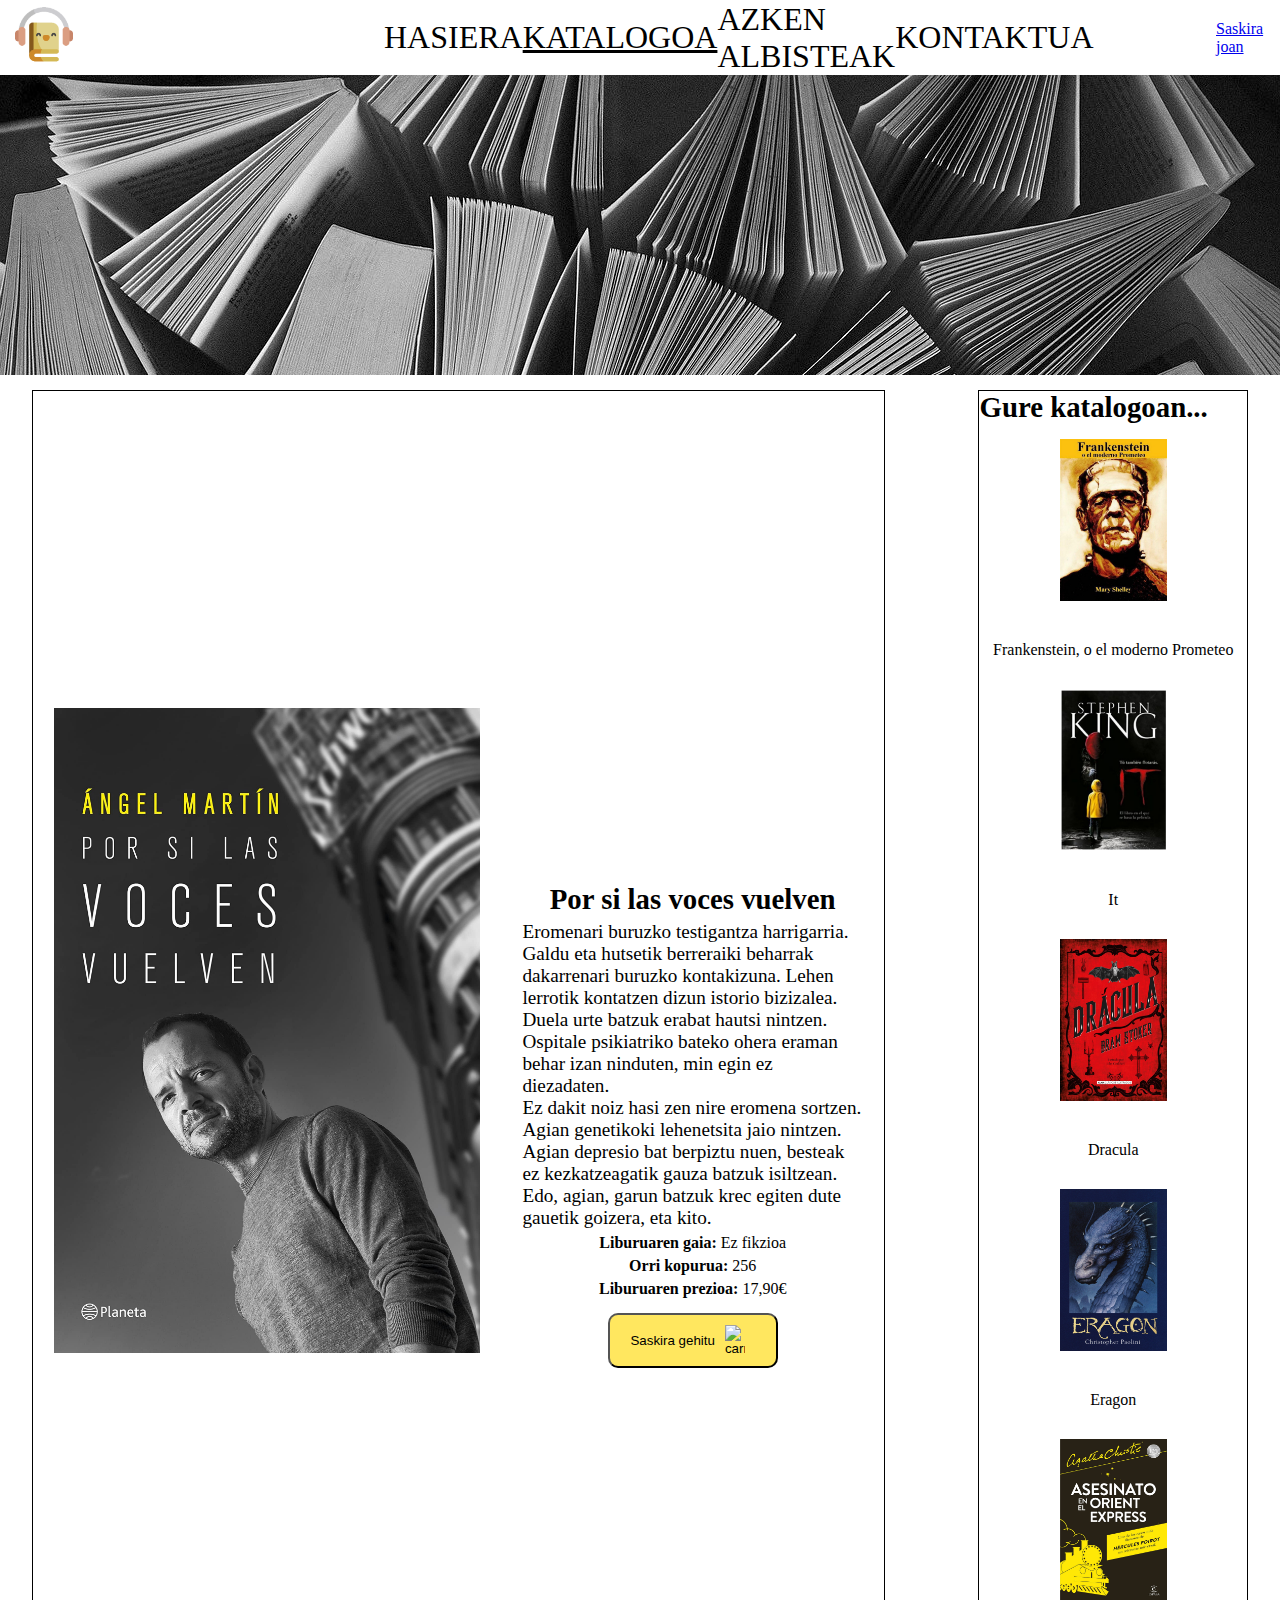
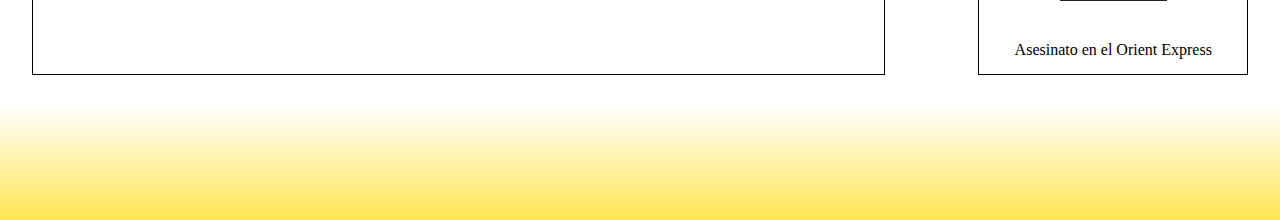
==== produktuBat.html @ b58dee7d "Web orrialdea gehitu" ====
<!DOCTYPE html>
<html lang="es">
<head>
    <meta charset="UTF-8">
    <meta http-equiv="X-UA-Compatible" content="IE=edge">
    <meta name="viewport" content="width=device-width, initial-scale=1.0">
    <link rel="stylesheet" href="assets/css/style.css">
    <link rel="stylesheet" href="assets/css/styleProduktuBat.css">
    <title>IRAKURTZEN LIBURU DENDA || Katalogoa</title>
</head>
<body>
    <header>
        <div class="logoa">
            <a href="index.html"><img src="assets/img/logo.png" alt=""></a>
        </div>
        <nav>
            <div class="normala">
                <ul>
                    <li><a href="index.html">HASIERA</a></li>
                    <li><a href="katalogoa.html" class="bold">KATALOGOA</a></li>
                    <li><a href="azkenAlbisteak.html">AZKEN ALBISTEAK</a></li>
                    <li><a href="kontaktua.html">KONTAKTUA</a></li>
                </ul>
            </div>
            <div class="navHamburguesa">
                <img src="assets/img/hamburguesa.png" alt="">
            </div>
        </nav>
        <div class="saskia">
            <a href="saskia.html">Saskira joan</a>
        </div>
    </header>
    <div class="portada"></div>
    <main>
        <div class="flex-layout-produktuBat">
            <div class="produktua">
                <div class="produktuArgazkia">
                    <img src="assets/img/liburua1.jpg" alt="liburua1">
                </div>
                <div class="produktuaInformazioa">
                    <h3>Por si las voces vuelven</h3>
                    <p class="laburpena">Eromenari buruzko testigantza harrigarria. Galdu eta hutsetik berreraiki beharrak dakarrenari buruzko kontakizuna. Lehen lerrotik kontatzen dizun istorio bizizalea. <br> Duela urte batzuk erabat hautsi nintzen. Ospitale psikiatriko bateko ohera eraman behar izan ninduten, min egin ez diezadaten. <br> Ez dakit noiz hasi zen nire eromena sortzen. Agian genetikoki lehenetsita jaio nintzen. Agian depresio bat berpiztu nuen, besteak ez kezkatzeagatik gauza batzuk isiltzean. <br>Edo, agian, garun batzuk krec egiten dute gauetik goizera, eta kito.</p>
                    <p><span class="negrita">Liburuaren gaia:</span> Ez fikzioa</p>
                    <p><span class="negrita">Orri kopurua:</span> 256</p>
                    <p><span class="negrita">Liburuaren prezioa:</span> 17,90€</p>
                    <button>Saskira gehitu <img src="assets/img/ejemplo.png" alt="carrito"></button>
                </div>
            </div>
            <div class="katalogoTxikia">
                <h3>Gure katalogoan...</h3>
                <div class="miniKatalogo">
                    <img src="assets/img/liburua2.jpg" alt="liburua2">
                    <p>Frankenstein, o el moderno Prometeo</p>
                </div>
                <div class="miniKatalogo">
                    <img src="assets/img/liburua3.png" alt="liburua3">
                    <p>It</p>
                </div>
                <div class="miniKatalogo">
                    <img src="assets/img/liburua4.jpeg" alt="liburua4">
                    <p>Dracula</p>
                </div>
                <div class="miniKatalogo">
                    <img src="assets/img/liburua6.jpg" alt="liburua6">
                    <p>Eragon</p>
                </div>
                <div class="miniKatalogo">
                    <img src="assets/img/liburua7.jpg" alt="liburua7">
                    <p>Asesinato en el Orient Express</p>
                </div>
            </div>
        </div>
    </main>
    <footer></footer>
</body>
</html>
---- assets/css/style.css ----
* {
    margin: 0;
    padding: 0;
}

body {
    /* width: 95%; */
    margin: 0 auto;
}

header {
    width: 100%;
    height: 75px;
    display: flex;
    flex-direction: row;
    justify-content: space-between;
    align-items: center;
}

.logoa {
    width: 10%;
}

.logoa img{
    width: 45%;
    margin: 15px;
}

nav {
    width: 50%;
}

    div.normala {
        width: 100%;
        height: 50px;
    }

        div.normala ul {
            width: 90%;
            height: 50px;
            margin: 0 auto;
            display: flex;
            flex-direction: row;
            justify-content: space-between;
            align-items: center;
        }

            div.normala ul li {
                list-style: none;
            }

                div.normala ul li a {
                    text-decoration: none;
                    font-size: 2em;
                    color: black;
                    font-family: 'Amatic SC', cursive;
                }

                div.normala ul li a.bold {
                    text-decoration: underline;
                }

                div.normala ul li a:hover {
                    color: gold;
                }

    div.navHamburguesa {
        display: none;
    }

.portada {
    width: 100%;
    height: 300px;
    background-image: url(../img/hasierakoArgazkia.jpg);
    background-size: cover;
    display: flex;
    flex-direction: column;
    justify-content: end;
    align-items: center;
}

    h1 {
        width: 70%;
        margin: 15px auto;
        text-align: center;
        font-family: 'Amatic SC', cursive;
        color: black;
        font-size: 3em;
    }

.saskia {
    width: 5%;
}

    .saskia img {
        width: 60%;
    }

footer {
    width: 100%;
    height: 115px;
    background: linear-gradient(to bottom, rgba(0, 0, 0,0), rgb(255, 229, 83));
    margin-top: 30px;
    display: flex;
    flex-direction: row;
    justify-content: space-between;
}

footer div {
    width: 20%;
    padding-left: 15px;
}

footer div p {
    width: 50%;
    margin: 0 auto;
}

.footerErdikoa {
    width: 20%;
    height: 100%;
    display: flex;
    flex-direction: column;
    justify-content: space-between;
    align-items: center;
}

.logosRedes {
    width: 60%;
    display: flex;
    flex-direction: row;
    justify-content: space-between;
}

.logoColor {
    width: 60px;
    height: 60px;
    display: block;
}

.logoColor > img:nth-child(2) {
    display: none;
}

.logoColor:hover > img:nth-child(1){
    display: none;
}

.logoColor:hover > img:nth-child(2) {
    display: block;
}

.footerNav a {
    display: block;
    color: black;
    text-decoration: none;
    margin: 5px;
}

.footerNav a:hover {
    font-weight: bold;
}

.footerGora a {
    width: 90%;
    display: flex;
    flex-direction: column;
    align-items: flex-end;
}

.footerGora a img.giro {
    width: 30%;
    transition: transform .5s;
}

.footerGora a img.giro:hover {
    transform: rotate(180deg);
    transition-timing-function: linear;
}

@media only screen and (max-width: 767px) {
    header {
        display: flex;
        flex-direction: row;
        justify-content: space-between;
        align-items: center;
    }

    .logoa img{
        width: 70%;
    }

    .saskia {
        margin-right: 15px;
    }

        .saskia img {
            width: 100%;
        }

        .normala {
            display: none;
        }

        div.navHamburguesa {
            width: 20%;
            margin: 0 auto;
            display: flex;
            flex-direction: column;
            align-items: center;
        } 
    
        .navHamburguesa img {
            width: 50%;
        }

    .logosRedes {
        margin-left: 5px;
        justify-content: center;
        align-items: center;
        padding-left: 0;
    }

    .logosRedes img {
        width: 100%;
    }

    .logosRedes img a img {
        margin-left: 5px;
    }

    .footerGora a {
        align-items: center;
    }

    .footerGora a img {
        width: 100%;
    }
}
---- assets/css/styleProduktuBat.css ----
.flex-layout-produktuBat {
    width: 95%;
    height: auto;
    margin: 15px auto;
    display: flex;
    flex-direction: row;
    justify-content: space-between;
}

    .produktua {
        width: 70%;
        border: 1px solid black;
        display: flex;
        flex-direction: row;
        justify-content: space-around;
        align-items: center;
    }

        .produktuArgazkia {
            width: 50%;
        }

        .produktuArgazkia img {
            width: 100%;
        }

        .produktuaInformazioa {
            width: 40%;
            height: 300px;
            display: flex;
            flex-direction: column;
            justify-content: space-around;
            align-items: center;
        }

            h3 {
                font-size: 1.8em;
            }

            .produktuaInformazioa p {
                margin-top: 5px;
            }

            .laburpena {
                font-size: 1.2em;
            }

            .negrita {
                font-weight: bold;
            }

            .produktuaInformazioa button {
                width: 50%;
                height: 60px; 
                margin: 15px auto;
                background-color: rgb(255, 231, 95);
                border-radius: 10px;
                display: flex;
                flex-direction: row;
                justify-content: center;
                align-items: center;
            }

                .produktuaInformazioa button img {
                    width: 20px;
                    margin: 10px;
                }

            .produktuaInformazioa button:hover {
                background-color: gold;
            }

    .katalogoTxikia {
        width: 22%;
        height: auto;
        border: 1px solid black;
        display: flex;
        flex-direction: column;
        justify-content: space-between;
        align-items: stretch;
    }

        .miniKatalogo {
            width: 100%;
            height: 220px;
            margin-top: 15px;
            margin-bottom: 15px;
            display: flex;
            flex-direction: column;
            justify-content: space-between;
            align-items: center;
        }

        .katalogoTxikia .miniKatalogo img {
            width: 40%;
        }
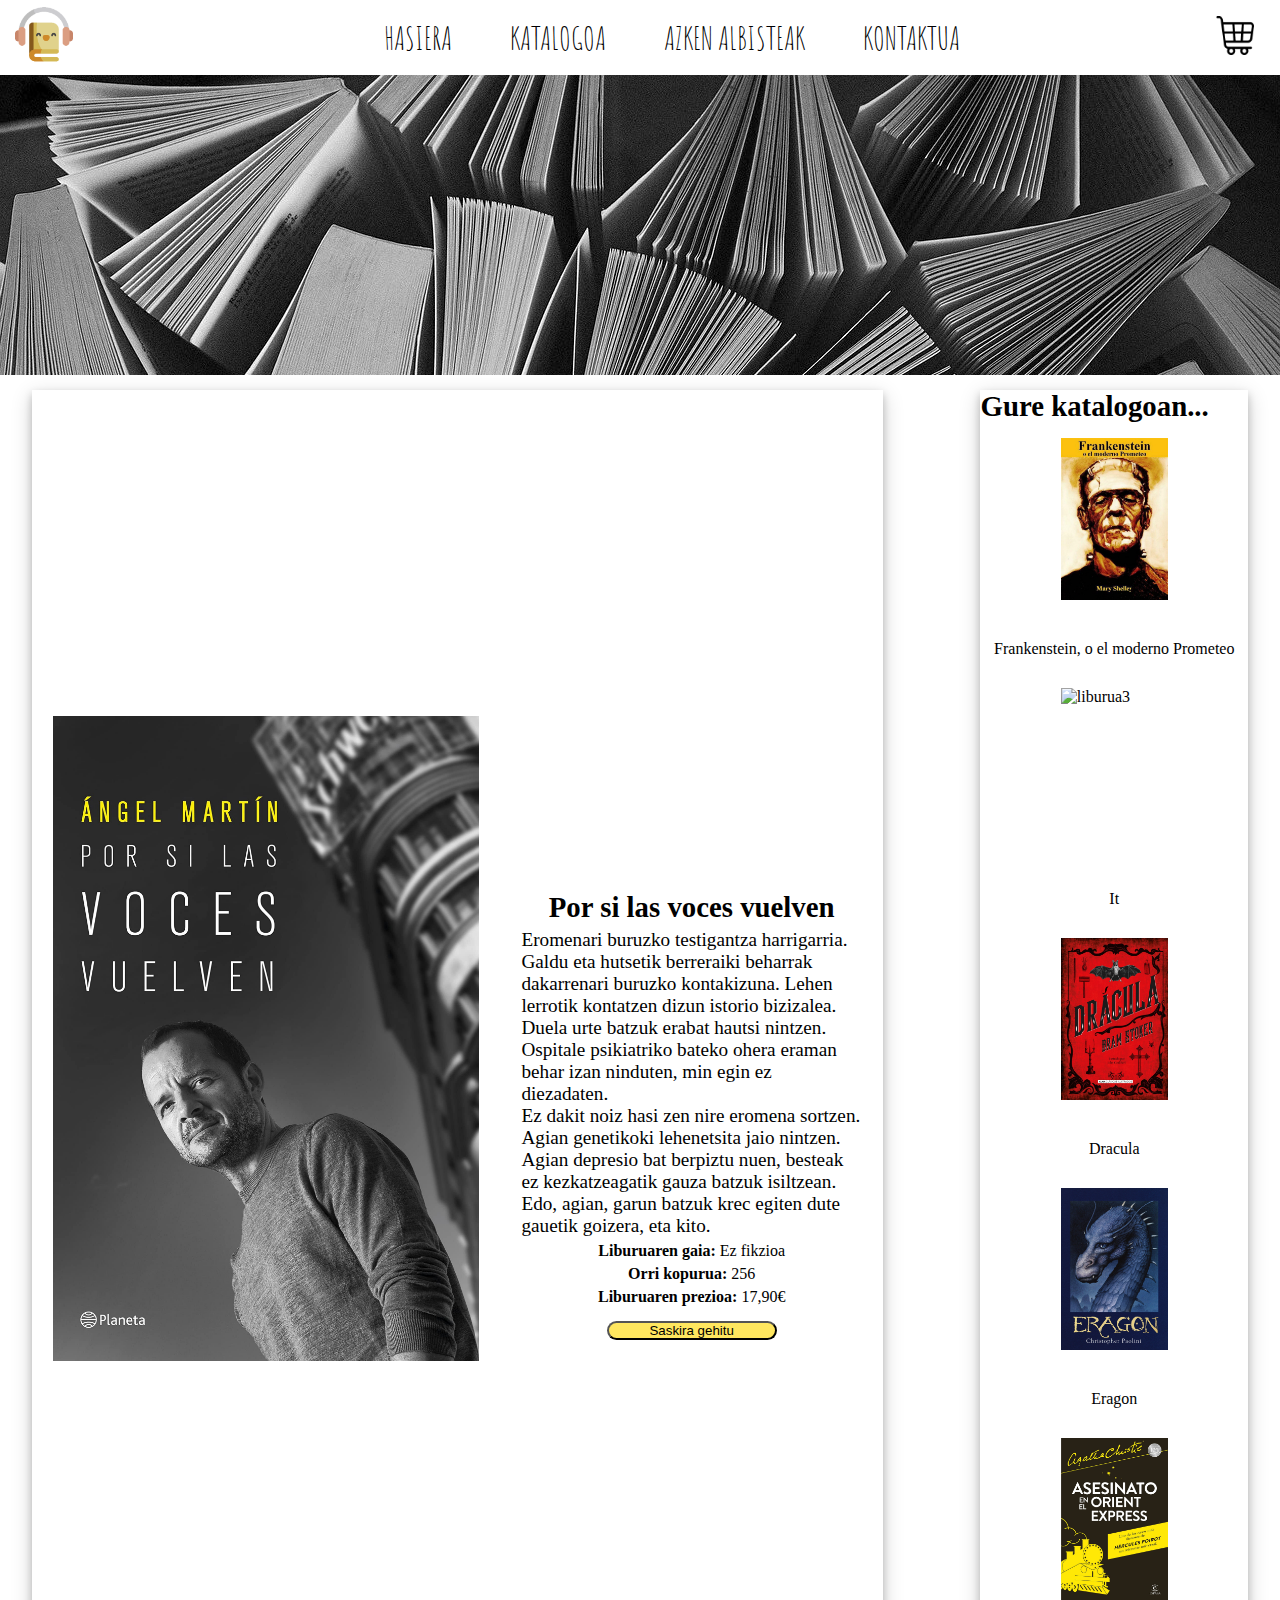
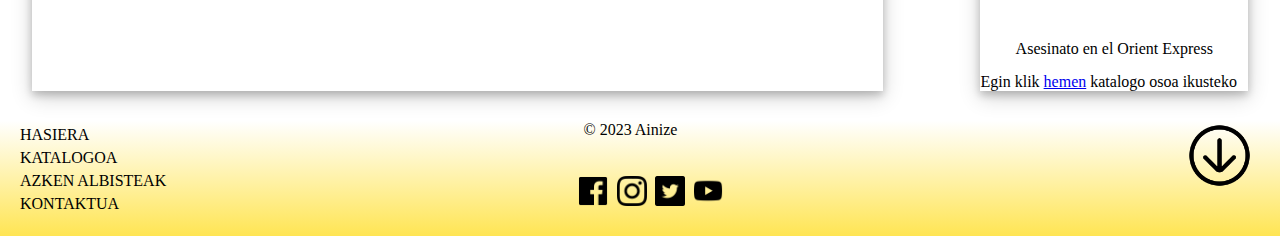
==== commit 2acbf591: "produktuBat: gehitu footer" ====
--- a/produktuBat.html
+++ b/produktuBat.html
@@ -4,9 +4,13 @@
     <meta charset="UTF-8">
     <meta http-equiv="X-UA-Compatible" content="IE=edge">
     <meta name="viewport" content="width=device-width, initial-scale=1.0">
+    <link rel="preconnect" href="https://fonts.googleapis.com">
+    <link rel="preconnect" href="https://fonts.gstatic.com" crossorigin>
+    <link href="https://fonts.googleapis.com/css2?family=Amatic+SC:wght@700&family=Josefin+Sans:wght@100&family=Pacifico&family=Roboto:wght@300&display=swapS" rel="stylesheet">
     <link rel="stylesheet" href="assets/css/style.css">
     <link rel="stylesheet" href="assets/css/styleProduktuBat.css">
-    <title>IRAKURTZEN LIBURU DENDA || Katalogoa</title>
+    <link rel="shortcut icon" href="assets/img/logo.png" type="image/x-icon">
+    <title>IRAKURTZEN LIBURU DENDA || Por si las voces vuelven - Angel Martín</title>
 </head>
 <body>
     <header>
@@ -17,7 +21,7 @@
             <div class="normala">
                 <ul>
                     <li><a href="index.html">HASIERA</a></li>
-                    <li><a href="katalogoa.html" class="bold">KATALOGOA</a></li>
+                    <li><a href="katalogoa.html">KATALOGOA</a></li>
                     <li><a href="azkenAlbisteak.html">AZKEN ALBISTEAK</a></li>
                     <li><a href="kontaktua.html">KONTAKTUA</a></li>
                 </ul>
@@ -27,7 +31,7 @@
             </div>
         </nav>
         <div class="saskia">
-            <a href="saskia.html">Saskira joan</a>
+            <a href="saskia.html"><img src="assets/img/saskia.png" alt="saskia"></a>
         </div>
     </header>
     <div class="portada"></div>
@@ -43,7 +47,7 @@
                     <p><span class="negrita">Liburuaren gaia:</span> Ez fikzioa</p>
                     <p><span class="negrita">Orri kopurua:</span> 256</p>
                     <p><span class="negrita">Liburuaren prezioa:</span> 17,90€</p>
-                    <button>Saskira gehitu <img src="assets/img/ejemplo.png" alt="carrito"></button>
+                    <button>Saskira gehitu</button>
                 </div>
             </div>
             <div class="katalogoTxikia">
@@ -53,7 +57,7 @@
                     <p>Frankenstein, o el moderno Prometeo</p>
                 </div>
                 <div class="miniKatalogo">
-                    <img src="assets/img/liburua3.png" alt="liburua3">
+                    <img src="assets/img/liburua3.PNG" alt="liburua3">
                     <p>It</p>
                 </div>
                 <div class="miniKatalogo">
@@ -68,9 +72,43 @@
                     <img src="assets/img/liburua7.jpg" alt="liburua7">
                     <p>Asesinato en el Orient Express</p>
                 </div>
+                <div>
+                    <p>Egin klik <a href="katalogoa.html">hemen</a> katalogo osoa ikusteko</p></a>
+                </div>
             </div>
         </div>
     </main>
-    <footer></footer>
+    <footer>
+        <div class="footerNav">
+            <a href="index.html">HASIERA</a>
+            <a href="katalogoa.html">KATALOGOA</a>
+            <a href="azken_albisteak.html">AZKEN ALBISTEAK</a>
+            <a href="kontaktua.html">KONTAKTUA</a>
+        </div>
+        <div class="footerErdikoa">
+            <p>&copy 2023 Ainize</p>
+            <div class="logosRedes">
+                <a href="https://es-es.facebook.com/" class="logoColor" target="_blank">
+                    <img src="assets/img/facebook (1).png" alt="Facebook" title="Facebook" width="30px">
+                    <img src="assets/img/facebook.png" alt="Facebook" title="Facebook" width="30px">
+                </a> 
+                <a href="https://www.instagram.com/" class="logoColor" target="_blank">
+                    <img src="assets/img/instagram (3).png" alt="Instagram" title="Instagram" width="30px">
+                    <img src="assets/img/instagram (2).png" alt="Instagram" title="Instagram" width="30px">
+                </a> 
+                <a href="https://twitter.com/?lang=es" class="logoColor" target="_blank">
+                    <img src="assets/img/twitter (1).png" alt="Twitter" title="Twitter" width="30px">
+                    <img src="assets/img/twitter.png" alt="Twitter" title="Twitter" width="30px">
+                </a> 
+                <a href="https://www.youtube.com/" class="logoColor" target="_blank">
+                    <img src="assets/img/youtube (1).png" alt="Youtube" title="Youtube" width="30px">
+                    <img src="assets/img/youtube.png" alt="Youtube" title="Youtube" width="30px">
+                </a> 
+            </div>
+        </div>
+        <div class="footerGora">
+            <a href="#top"><img src="assets/img/boton_subir.png" alt="" class="giro"></a>
+        </div>
+    </footer>
 </body>
 </html>--- a/assets/css/styleProduktuBat.css
+++ b/assets/css/styleProduktuBat.css
@@ -9,7 +9,7 @@
 
     .produktua {
         width: 70%;
-        border: 1px solid black;
+        box-shadow: 0 4px 8px 0 rgba(0, 0, 0, 0.2), 0 6px 20px 0 rgba(0, 0, 0, 0.19);
         display: flex;
         flex-direction: row;
         justify-content: space-around;
@@ -73,7 +73,7 @@
     .katalogoTxikia {
         width: 22%;
         height: auto;
-        border: 1px solid black;
+        box-shadow: 0 4px 8px 0 rgba(0, 0, 0, 0.2), 0 6px 20px 0 rgba(0, 0, 0, 0.19);
         display: flex;
         flex-direction: column;
         justify-content: space-between;
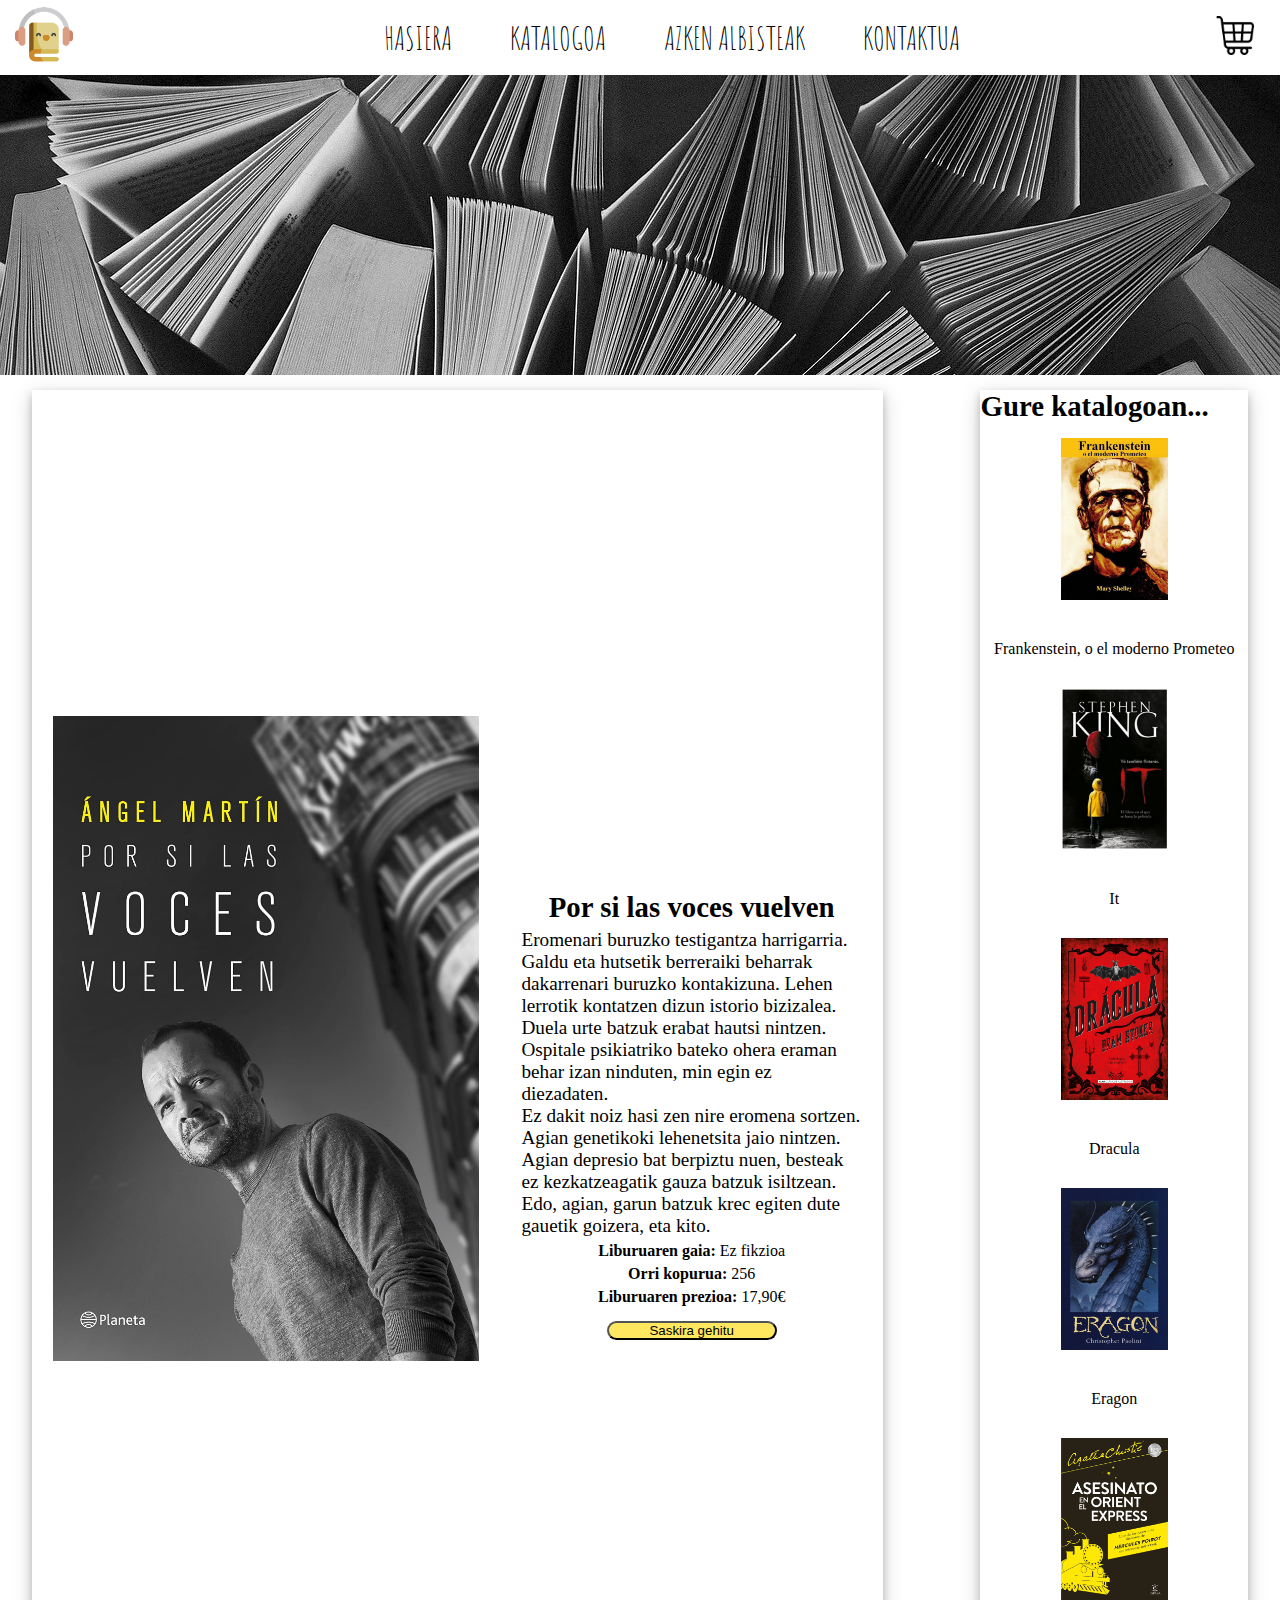
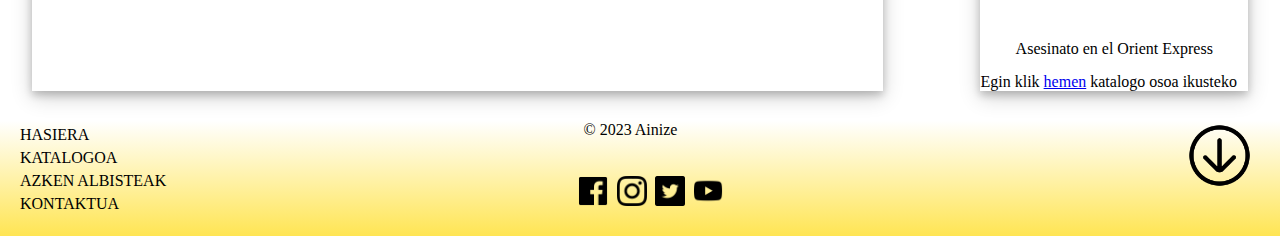
==== commit 42bbf064: "Zuzendu irudiaren izena" ====
--- a/produktuBat.html
+++ b/produktuBat.html
@@ -57,7 +57,7 @@
                     <p>Frankenstein, o el moderno Prometeo</p>
                 </div>
                 <div class="miniKatalogo">
-                    <img src="assets/img/liburua3.PNG" alt="liburua3">
+                    <img src="assets/img/liburua3.png" alt="liburua3">
                     <p>It</p>
                 </div>
                 <div class="miniKatalogo">
@@ -111,4 +111,4 @@
         </div>
     </footer>
 </body>
-</html>+</html>
